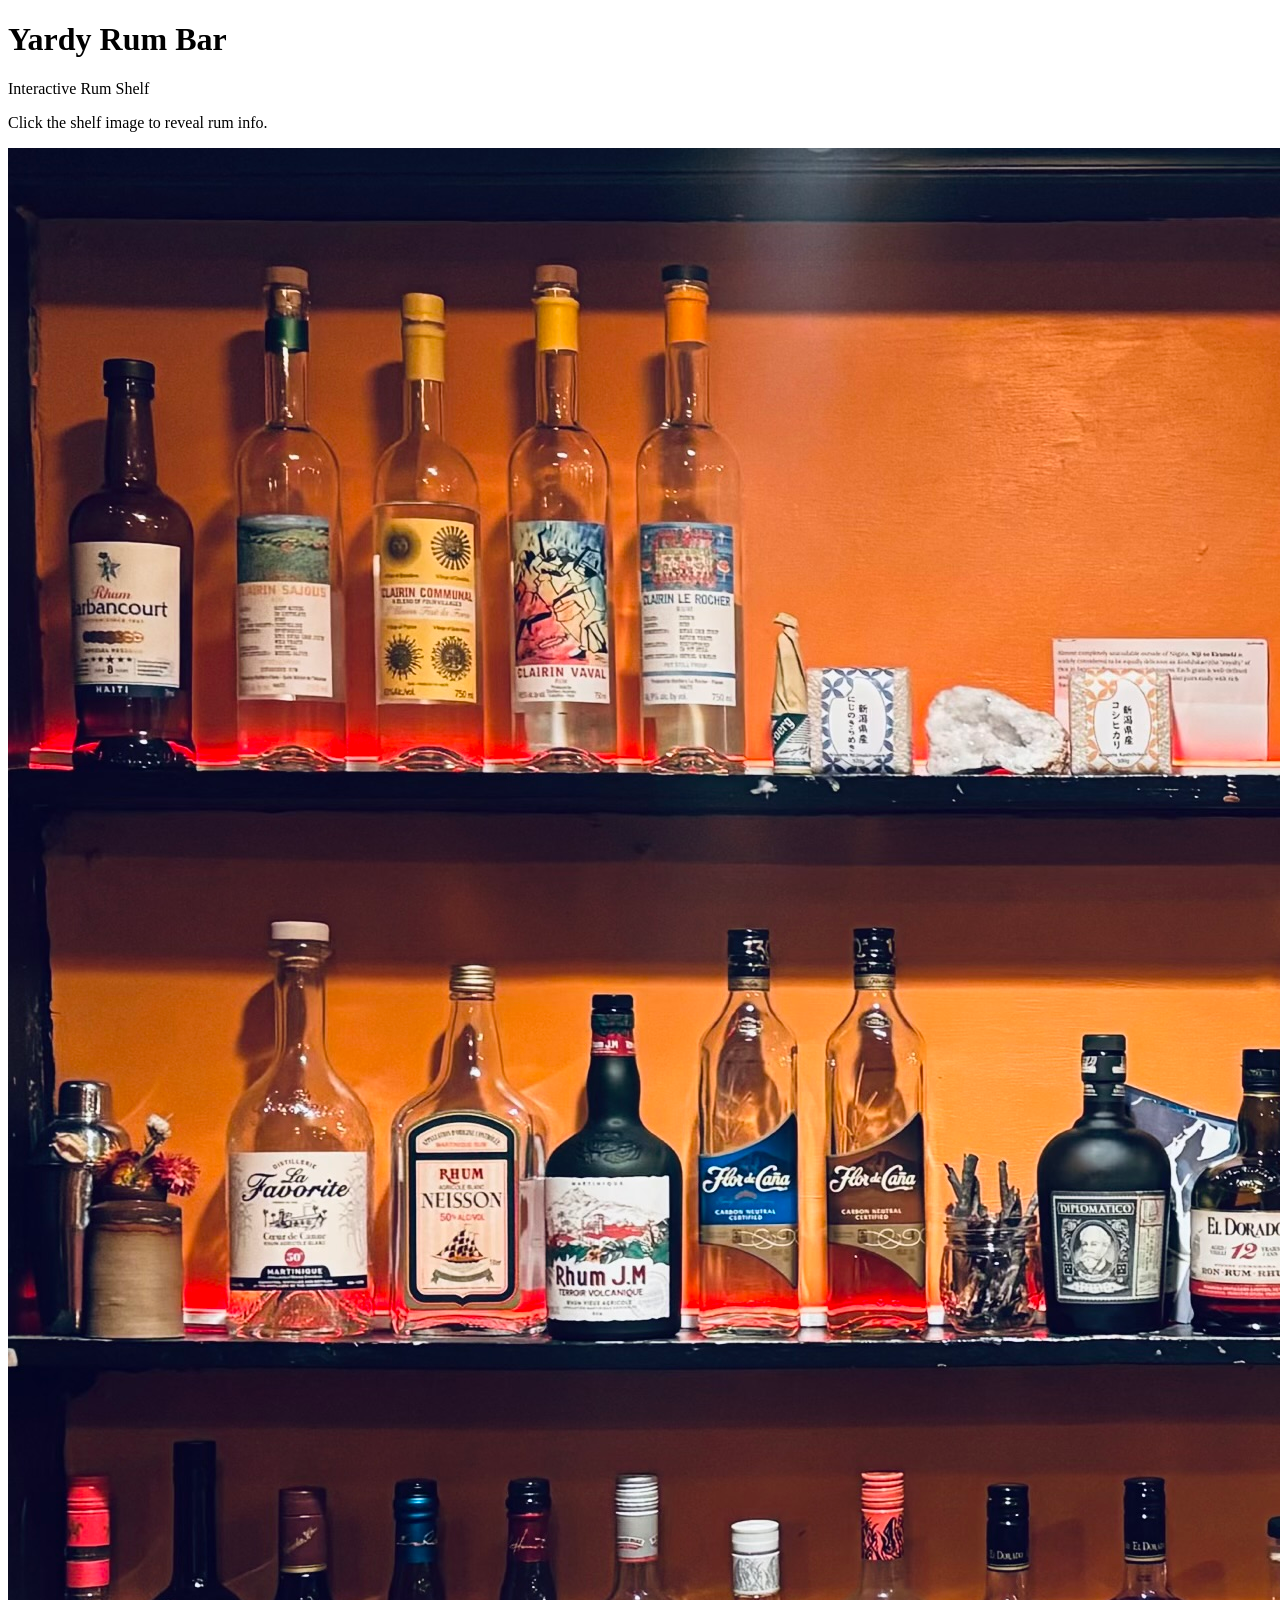
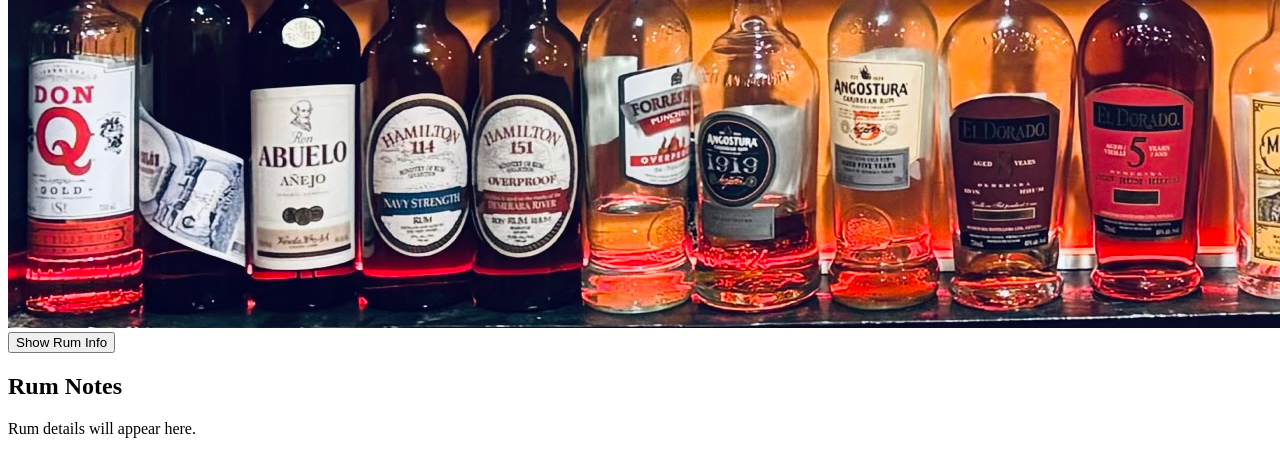
==== index.html @ c570a3ce "initial post" ====
<!DOCTYPE html>
<html lang="en">
<head>
  <meta charset="UTF-8" />
  <meta name="viewport" content="width=device-width, initial-scale=1.0" />
  <title>Yardy Rum Bar</title>
  <link rel="stylesheet" href="style.css" />
</head>
<body>
  <header>
    <h1>Yardy Rum Bar</h1>
    <p>Interactive Rum Shelf</p>
  </header>

  <main>
    <section class="hero">
      <p>Click the shelf image to reveal rum info.</p>
      <img src="shelf.jpeg" alt="Rum shelf" id="shelf-image" />
      <button id="show-btn">Show Rum Info</button>
    </section>

    <section id="rum-info" class="hidden">
      <h2>Rum Notes</h2>
      <p id="rum-text">Rum details will appear here.</p>
    </section>
  </main>

  <script src="script.js"></script>
</body>
</html>
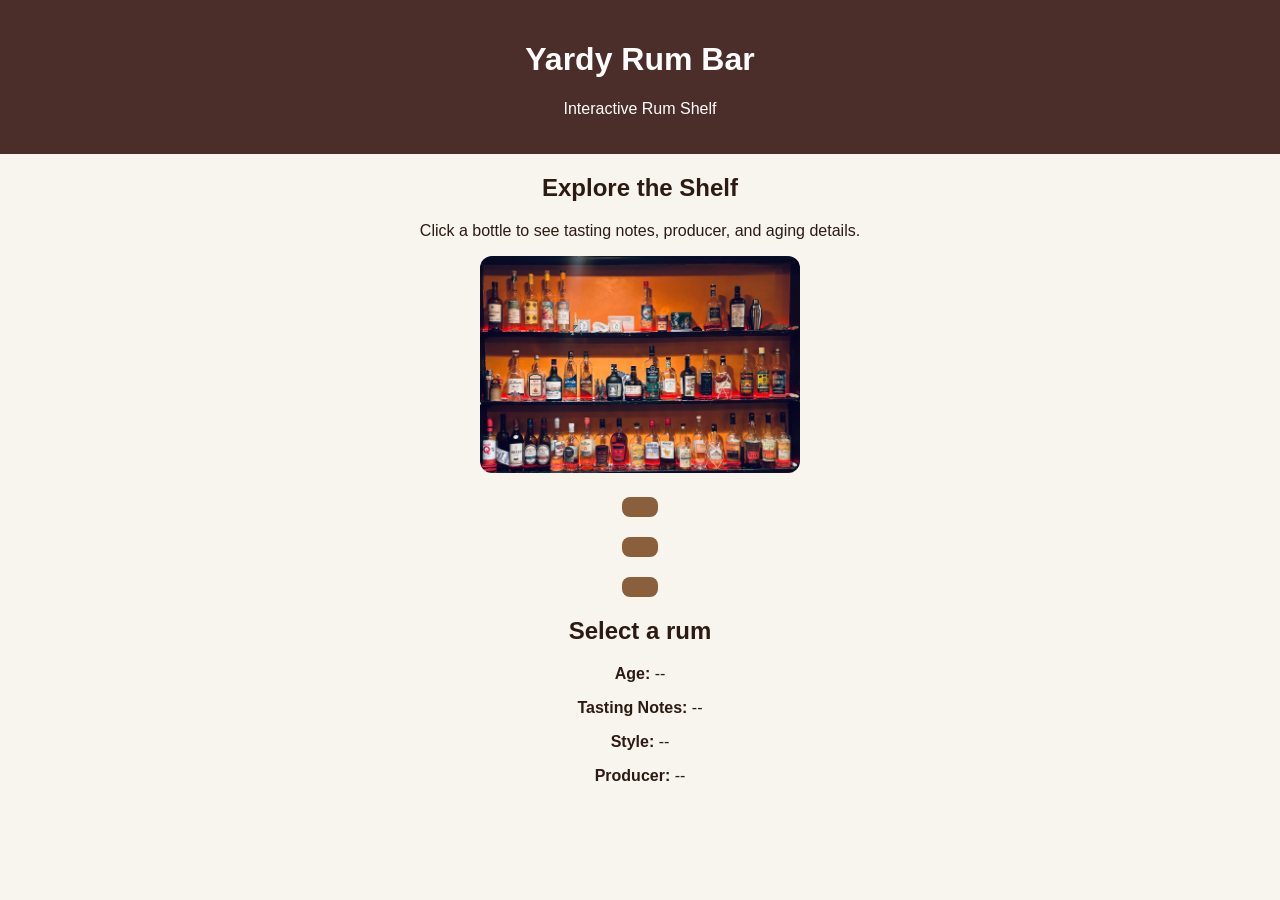
==== commit ba208da2: "updates" ====
--- a/index.html
+++ b/index.html
@@ -3,7 +3,7 @@
 <head>
   <meta charset="UTF-8" />
   <meta name="viewport" content="width=device-width, initial-scale=1.0" />
-  <title>Yardy Rum Bar</title>
+  <title>Yardy Rum Bar | Interactive Rum Shelf</title>
   <link rel="stylesheet" href="style.css" />
 </head>
 <body>
@@ -13,18 +13,31 @@
   </header>
 
   <main>
-    <section class="hero">
-      <p>Click the shelf image to reveal rum info.</p>
-      <img src="shelf.jpeg" alt="Rum shelf" id="shelf-image" />
-      <button id="show-btn">Show Rum Info</button>
+    <section class="intro">
+      <h2>Explore the Shelf</h2>
+      <p>Click a bottle to see tasting notes, producer, and aging details.</p>
     </section>
 
-    <section id="rum-info" class="hidden">
-      <h2>Rum Notes</h2>
-      <p id="rum-text">Rum details will appear here.</p>
+    <section class="shelf-section">
+      <div class="shelf-container">
+        <img src="shelf.jpeg" alt="Rum shelf" class="shelf-image" />
+
+        <!-- Clickable bottle spots -->
+        <button class="bottle bottle1" onclick="showRum('appleton12')"></button>
+        <button class="bottle bottle2" onclick="showRum('wray')"></button>
+        <button class="bottle bottle3" onclick="showRum('plantation')"></button>
+      </div>
+    </section>
+
+    <section class="info-panel" id="info-panel">
+      <h2 id="rum-name">Select a rum</h2>
+      <p><strong>Age:</strong> <span id="rum-age">--</span></p>
+      <p><strong>Tasting Notes:</strong> <span id="rum-notes">--</span></p>
+      <p><strong>Style:</strong> <span id="rum-style">--</span></p>
+      <p><strong>Producer:</strong> <span id="rum-producer">--</span></p>
     </section>
   </main>
 
   <script src="script.js"></script>
 </body>
-</html>+</html>
--- a/style.css
+++ b/style.css
@@ -0,0 +1,53 @@
+body {
+  font-family: Arial, sans-serif;
+  background: #f8f4ee;
+  color: #2c1b12;
+  text-align: center;
+  margin: 0;
+}
+
+header {
+  background: #4b2e2a;
+  color: white;
+  padding: 20px;
+}
+
+.hero {
+  padding: 30px;
+}
+
+img {
+  width: 320px;
+  max-width: 90%;
+  border-radius: 12px;
+  cursor: pointer;
+}
+
+button {
+  display: block;
+  margin: 20px auto;
+  padding: 10px 18px;
+  font-size: 16px;
+  border: none;
+  border-radius: 8px;
+  background: #8b5e3c;
+  color: white;
+  cursor: pointer;
+}
+
+button:hover {
+  background: #6e472d;
+}
+
+#rum-info {
+  max-width: 600px;
+  margin: 20px auto;
+  background: white;
+  padding: 20px;
+  border-radius: 12px;
+  box-shadow: 0 4px 10px rgba(0,0,0,0.1);
+}
+
+.hidden {
+  display: none;
+}
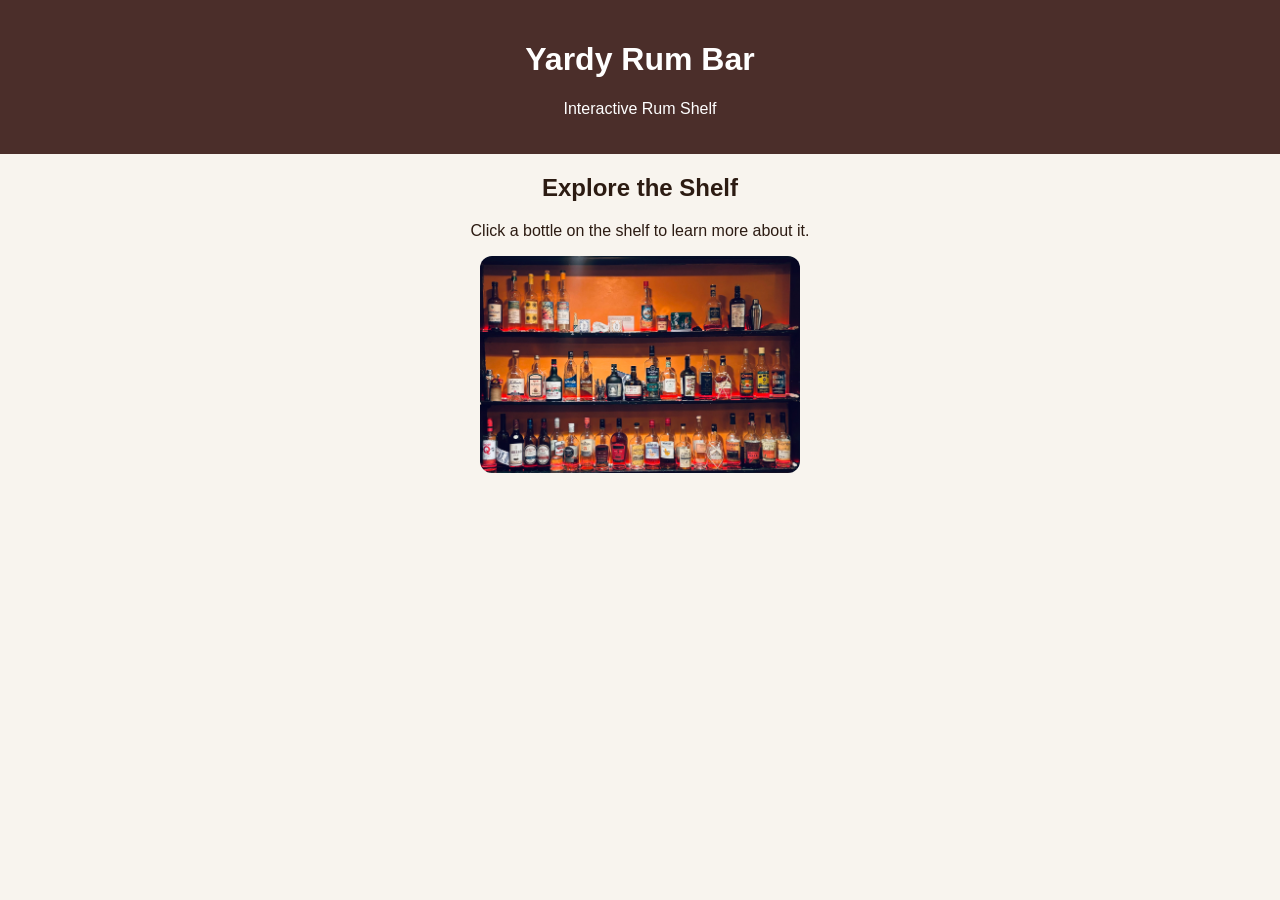
==== commit 19e63b76: "updates" ====
--- a/index.html
+++ b/index.html
@@ -3,7 +3,7 @@
 <head>
   <meta charset="UTF-8" />
   <meta name="viewport" content="width=device-width, initial-scale=1.0" />
-  <title>Yardy Rum Bar | Interactive Rum Shelf</title>
+  <title>Yardy Rum Bar</title>
   <link rel="stylesheet" href="style.css" />
 </head>
 <body>
@@ -15,29 +15,19 @@
   <main>
     <section class="intro">
       <h2>Explore the Shelf</h2>
-      <p>Click a bottle to see tasting notes, producer, and aging details.</p>
+      <p>Click a bottle on the shelf to learn more about it.</p>
     </section>
 
     <section class="shelf-section">
       <div class="shelf-container">
         <img src="shelf.jpeg" alt="Rum shelf" class="shelf-image" />
 
-        <!-- Clickable bottle spots -->
-        <button class="bottle bottle1" onclick="showRum('appleton12')"></button>
-        <button class="bottle bottle2" onclick="showRum('wray')"></button>
-        <button class="bottle bottle3" onclick="showRum('plantation')"></button>
+        <!-- Example clickable bottle links -->
+        <a href="appleton12.html" class="hotspot appleton12" aria-label="Appleton Estate 12 Year"></a>
+        <a href="wraynephew.html" class="hotspot wraynephew" aria-label="Wray and Nephew"></a>
+        <a href="rumfire.html" class="hotspot rumfire" aria-label="Rum Fire"></a>
       </div>
     </section>
-
-    <section class="info-panel" id="info-panel">
-      <h2 id="rum-name">Select a rum</h2>
-      <p><strong>Age:</strong> <span id="rum-age">--</span></p>
-      <p><strong>Tasting Notes:</strong> <span id="rum-notes">--</span></p>
-      <p><strong>Style:</strong> <span id="rum-style">--</span></p>
-      <p><strong>Producer:</strong> <span id="rum-producer">--</span></p>
-    </section>
   </main>
-
-  <script src="script.js"></script>
 </body>
-</html>
+</html>
